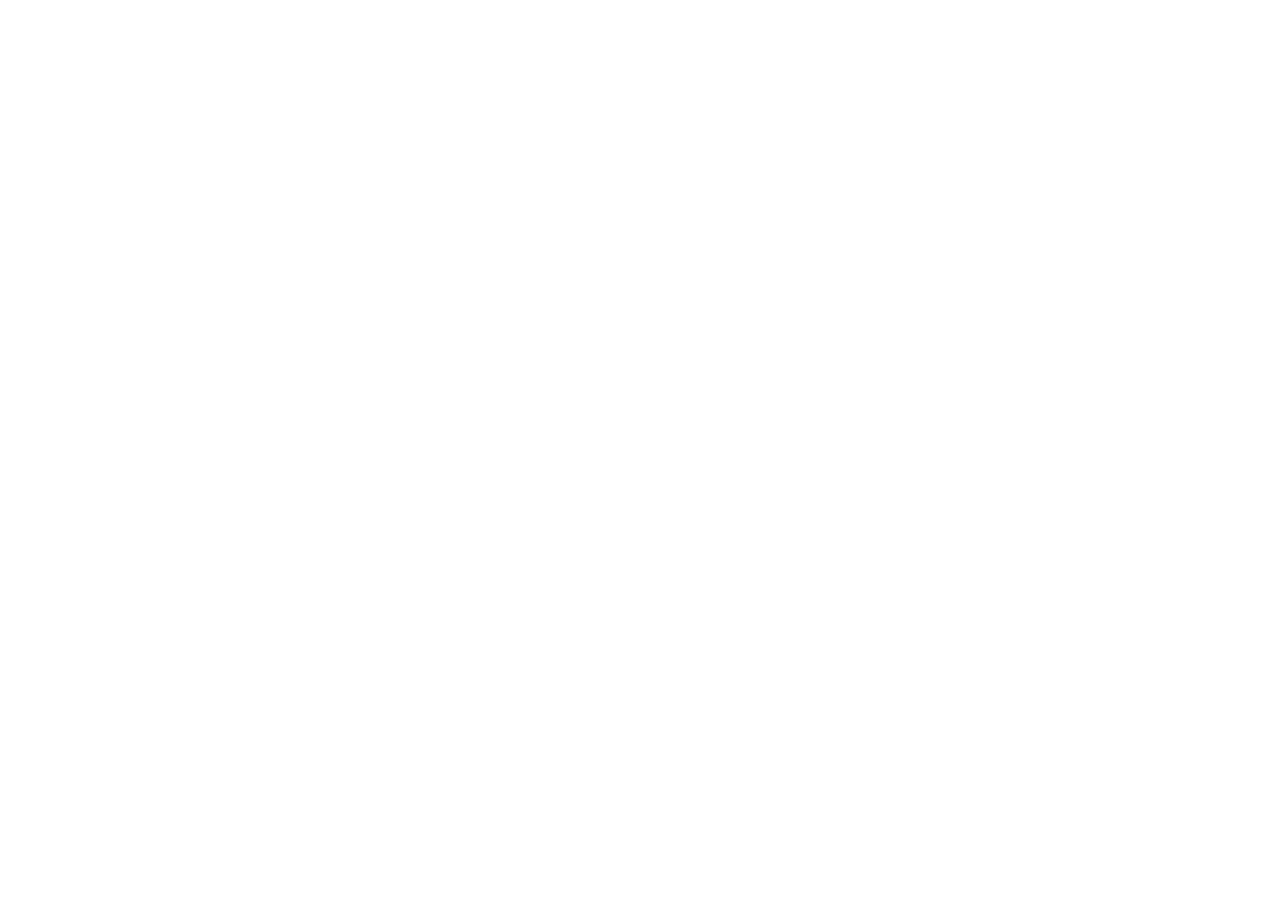
==== Login/index.html @ b0e88dce "about" ====
<!DOCTYPE html>
<html lang="en">
<head>
    <meta charset="UTF-8">
    <meta name="viewport" content="width=device-width, initial-scale=1.0">
    <title>Login</title>
</head>
<body>
    
</body>
</html>
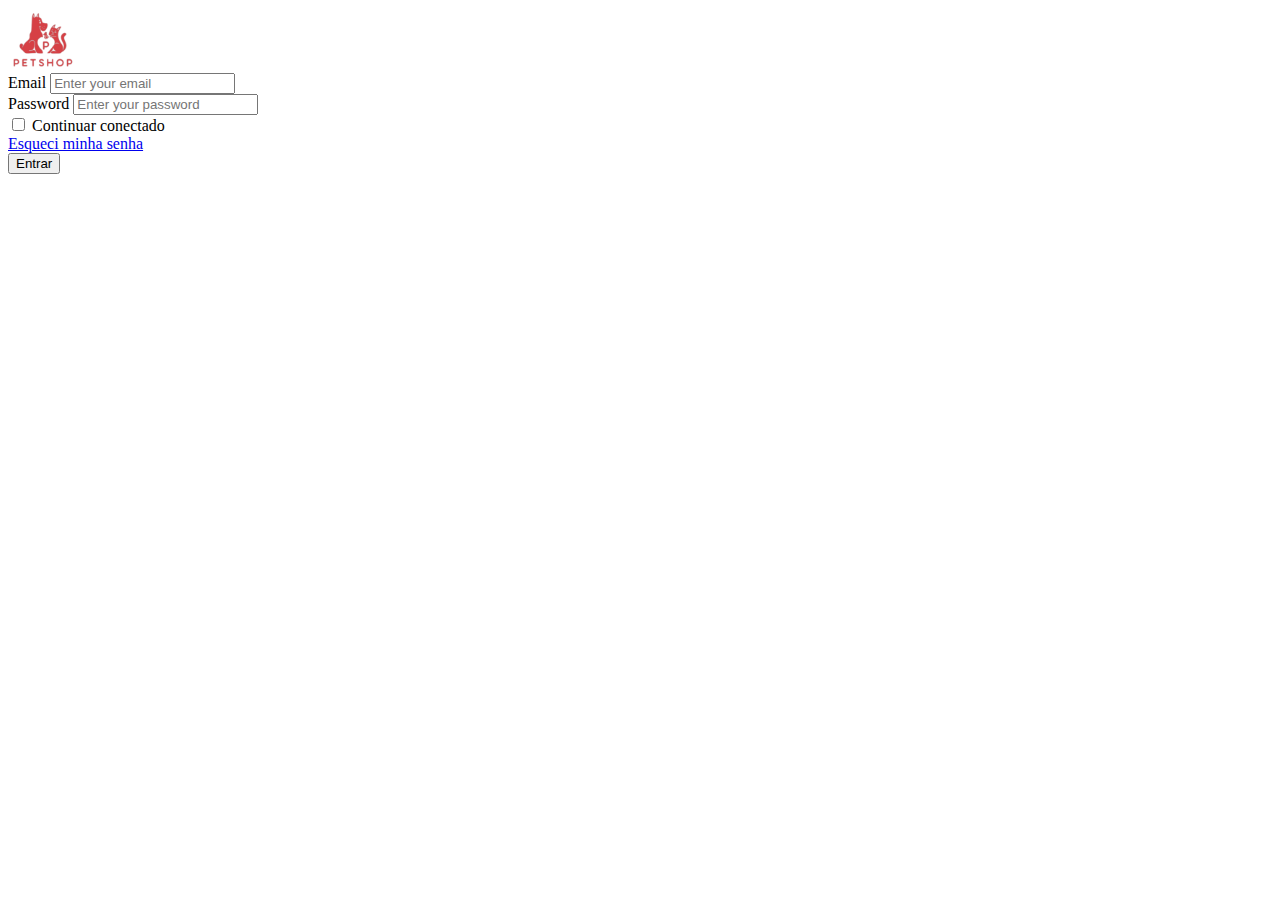
==== commit 40e681e6: "login" ====
--- a/Login/index.html
+++ b/Login/index.html
@@ -3,9 +3,33 @@
 <head>
     <meta charset="UTF-8">
     <meta name="viewport" content="width=device-width, initial-scale=1.0">
+    <link rel="stylesheet" href="style.css">
     <title>Login</title>
 </head>
 <body>
+    <div>
+        <img src="../asset/img/Screenshot 2024-03-29 210201 1.svg" alt="">
+    </div>
+
+    <form class="login-form">
+        <div class="form-group">
+            <label for="email">Email</label>
+            <input type="email" id="email" placeholder="Enter your email" />
+        </div>
+        <div class="form-group">
+            <label for="password">Password</label>
+            <input type="password" id="password" placeholder="Enter your password" />
+        </div>
+        <div class="form-options">
+            <div class="checkbox-group">
+                <input type="checkbox" id="remember-me" />
+                <label for="remember-me">Continuar conectado</label>
+            </div>
+            <a href="#" class="forgot-password">Esqueci minha senha</a>
+        </div>
+        <button type="submit" class="login-button">Entrar</button>
+    </form>
+    
     
 </body>
 </html>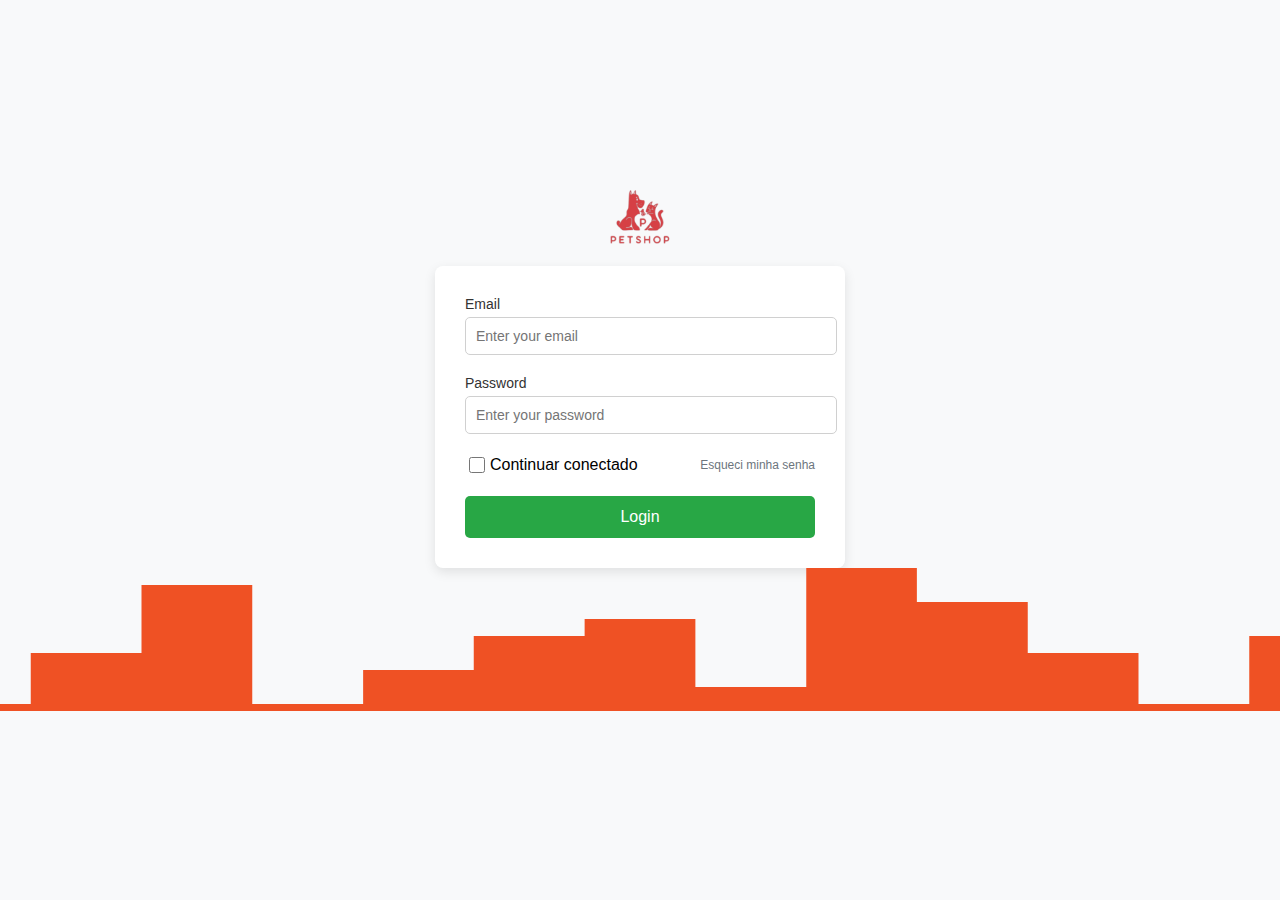
==== commit d3360c9a: "log" ====
--- a/Login/index.html
+++ b/Login/index.html
@@ -7,7 +7,7 @@
     <title>Login</title>
 </head>
 <body>
-    <div>
+    <div class="container">
         <img src="../asset/img/Screenshot 2024-03-29 210201 1.svg" alt="">
     </div>
 
@@ -27,8 +27,15 @@
             </div>
             <a href="#" class="forgot-password">Esqueci minha senha</a>
         </div>
-        <button type="submit" class="login-button">Entrar</button>
+        <button type="submit" class="login-button">Login</button>
     </form>
+
+
+    <footer>
+        <div class="footer">
+            <img src="../asset/img/imgFooter.png" alt="imgFooter">
+        </div>
+    </footer>
     
     
 </body>
--- a/Login/style.css
+++ b/Login/style.css
@@ -0,0 +1,116 @@
+/* CSS Global */
+body {
+    font-family: 'Poppins', sans-serif;
+    background-color: #f8f9fa;
+    display: flex;
+    justify-content: center;
+    align-items: center;
+    height: 100vh;
+    margin: 0;
+    flex-direction: column; /* Menyusun elemen secara vertikal */
+  }
+  
+  /* Container untuk gambar */
+  .container {
+    display: flex;
+    justify-content: center;
+    align-items: center;
+    margin-bottom: 20px; /* Jarak antara gambar dan form */
+  }
+  
+  .container img {
+    max-width: 150px; /* Atur ukuran maksimal gambar */
+    height: auto;
+  }
+  
+  /* Login Form */
+  .login-form {
+    background-color: #fff;
+    padding: 30px;
+    border-radius: 8px;
+    box-shadow: 0 4px 12px rgba(0, 0, 0, 0.1);
+    width: 350px;
+  }
+  
+  /* Form Group */
+  .form-group {
+    margin-bottom: 20px;
+  }
+  
+  .form-group label {
+    display: block;
+    margin-bottom: 5px;
+    font-size: 14px;
+    color: #333;
+  }
+  
+  .form-group input {
+    width: 100%;
+    padding: 10px;
+    border: 1px solid #d0d0d0;
+    border-radius: 5px;
+    font-size: 14px;
+    color: #333;
+    transition: border-color 0.3s;
+  }
+  
+  .form-group input:focus {
+    border-color: #28a745;
+    outline: none;
+  }
+  
+  /* Form Options */
+  .form-options {
+    display: flex;
+    justify-content: space-between;
+    align-items: center;
+    margin-bottom: 20px;
+  }
+  
+  .checkbox-group {
+    display: flex;
+    align-items: center;
+  }
+  
+  .checkbox-group input[type="checkbox"] {
+    margin-right: 5px;
+    width: 16px;
+    height: 16px;
+  }
+  
+  .forgot-password {
+    font-size: 12px;
+    color: #6c757d;
+    text-decoration: none;
+    transition: color 0.3s;
+  }
+  
+  .forgot-password:hover {
+    color: #28a745;
+  }
+  
+  /* Login Button */
+  .login-button {
+    width: 100%;
+    padding: 12px 0;
+    background-color: #28a745;
+    color: #fff;
+    font-size: 16px;
+    border: none;
+    border-radius: 5px;
+    cursor: pointer;
+    transition: background-color 0.3s;
+  }
+  
+  .login-button:hover {
+    background-color: #218838;
+  }
+  
+  /* Responsive Design */
+  @media (max-width: 768px) {
+    .login-form {
+      width: 100%;
+      padding: 20px;
+    }
+  }
+  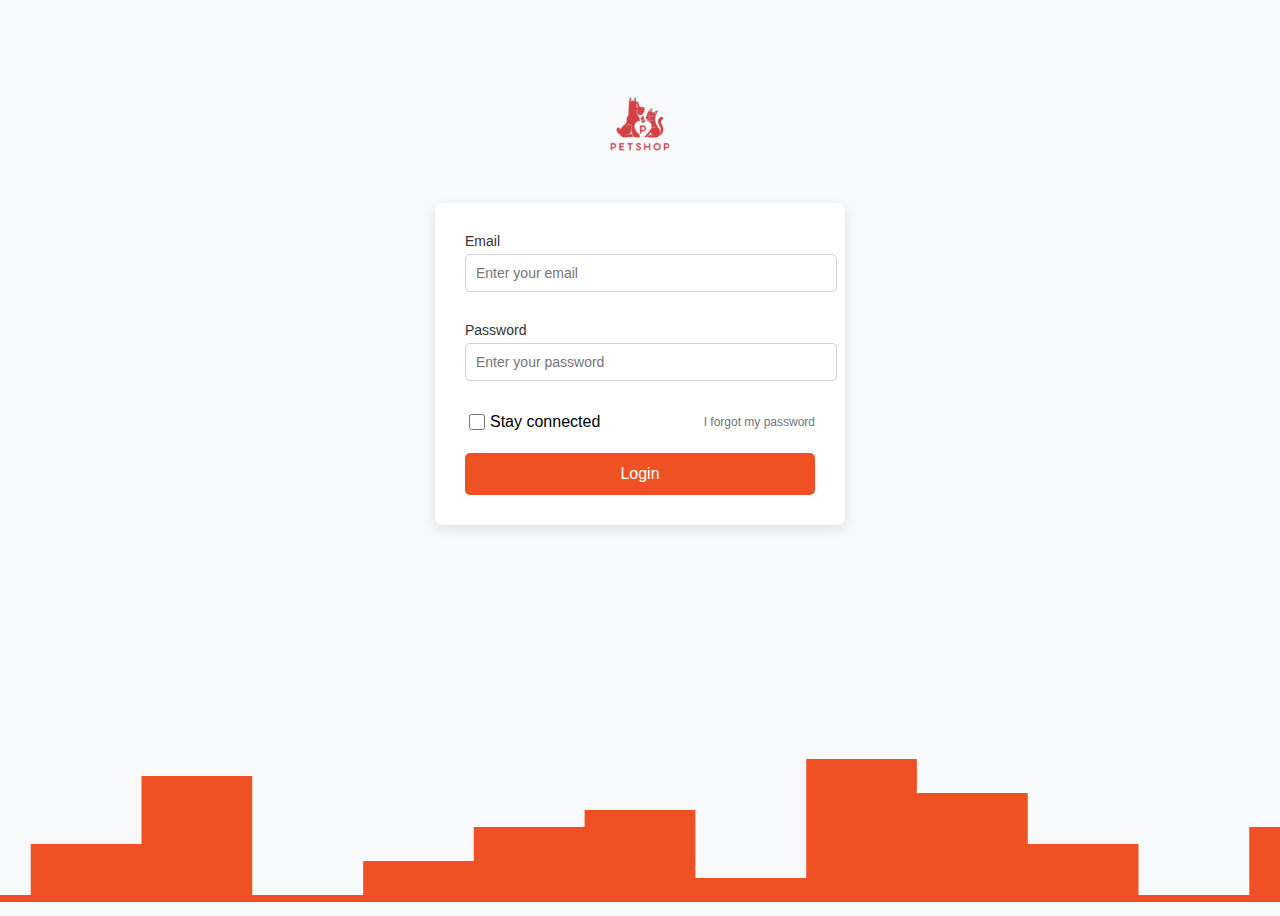
==== commit 2167762a: "editingLogin" ====
--- a/Login/index.html
+++ b/Login/index.html
@@ -23,9 +23,9 @@
         <div class="form-options">
             <div class="checkbox-group">
                 <input type="checkbox" id="remember-me" />
-                <label for="remember-me">Continuar conectado</label>
+                <label for="remember-me">Stay connected</label>
             </div>
-            <a href="#" class="forgot-password">Esqueci minha senha</a>
+            <a href="#" class="forgot-password">I forgot my password</a>
         </div>
         <button type="submit" class="login-button">Login</button>
     </form>
--- a/Login/style.css
+++ b/Login/style.css
@@ -1,116 +1,130 @@
-/* CSS Global */
+
 body {
-    font-family: 'Poppins', sans-serif;
-    background-color: #f8f9fa;
-    display: flex;
-    justify-content: center;
-    align-items: center;
-    height: 100vh;
-    margin: 0;
-    flex-direction: column; /* Menyusun elemen secara vertikal */
-  }
-  
-  /* Container untuk gambar */
-  .container {
-    display: flex;
-    justify-content: center;
-    align-items: center;
-    margin-bottom: 20px; /* Jarak antara gambar dan form */
-  }
-  
-  .container img {
-    max-width: 150px; /* Atur ukuran maksimal gambar */
-    height: auto;
-  }
-  
-  /* Login Form */
+  font-family: 'Poppins', sans-serif;
+  background-color: #f8f9fa;
+  display: flex;
+  flex-direction: column;
+  justify-content: center;
+  align-items: center;
+  height: 600px;
+  overflow-y: hidden;
+}
+
+
+/* Container untuk gambar */
+.container {
+  display: flex;
+  justify-content: center;
+  align-items: center;
+  margin-bottom: 50px; /* Jarak antara gambar dan form */
+}
+
+.container img {
+  max-width: 100px; /* Atur ukuran maksimal gambar */
+}
+
+
+.login-form {
+  background-color: #fff;
+  padding: 30px;
+  border-radius: 8px;
+  box-shadow: 0 4px 12px rgba(0, 0, 0, 0.1);
+  width: 350px;
+  display: flex;
+  flex-direction: column;
+  align-items: center; /* Gambar dan form di tengah */
+}
+
+
+.form-group {
+  margin-bottom: 30px;
+  width: 100%; /* Mengisi lebar form */
+}
+
+.form-group label {
+  display: block;
+  margin-bottom: 5px;
+  font-size: 14px;
+  color: #333;
+}
+
+.form-group input {
+  width: 100%;
+  padding: 10px;
+  border: 1px solid #d0d0d0;
+  border-radius: 5px;
+  font-size: 14px;
+  color: #333;
+  transition: border-color 0.3s;
+}
+
+.form-group input:focus {
+  border-color: #ef5124;
+  outline: none;
+}
+
+.form-options {
+  display: flex;
+  justify-content: space-between;
+  align-items: center;
+  width: 100%; 
+  margin-bottom: 20px;
+}
+
+.checkbox-group {
+  display: flex;
+  align-items: center;
+}
+
+.checkbox-group input[type="checkbox"] {
+  margin-right: 5px;
+  width: 16px;
+  height: 16px;
+}
+
+
+.forgot-password {
+  font-size: 12px;
+  color: #6c757d;
+  text-decoration: none;
+  transition: color 0.3s;
+}
+
+.forgot-password:hover {
+  color: #ef5124;
+}
+
+.login-button {
+  width: 100%;
+  padding: 12px 0;
+  background-color: #ef5124;
+  color: #fff;
+  font-size: 16px;
+  border: none;
+  border-radius: 5px;
+  cursor: pointer;
+  transition: background-color 0.3s;
+}
+
+.login-button:hover {
+  background-color: #781d04;
+}
+
+footer {
+  position: absolute;
+ bottom: -16px;
+  width: 100%;
+  display: flex;
+  justify-content: center;
+  align-items: center;
+  padding: 10px 0;
+  background-color: #f8f9fa;
+}
+
+/* Responsive Design */
+@media (max-width: 768px) {
   .login-form {
-    background-color: #fff;
-    padding: 30px;
-    border-radius: 8px;
-    box-shadow: 0 4px 12px rgba(0, 0, 0, 0.1);
-    width: 350px;
-  }
-  
-  /* Form Group */
-  .form-group {
-    margin-bottom: 20px;
-  }
-  
-  .form-group label {
-    display: block;
-    margin-bottom: 5px;
-    font-size: 14px;
-    color: #333;
-  }
-  
-  .form-group input {
-    width: 100%;
-    padding: 10px;
-    border: 1px solid #d0d0d0;
-    border-radius: 5px;
-    font-size: 14px;
-    color: #333;
-    transition: border-color 0.3s;
-  }
-  
-  .form-group input:focus {
-    border-color: #28a745;
-    outline: none;
-  }
-  
-  /* Form Options */
-  .form-options {
-    display: flex;
-    justify-content: space-between;
-    align-items: center;
-    margin-bottom: 20px;
-  }
-  
-  .checkbox-group {
-    display: flex;
-    align-items: center;
-  }
-  
-  .checkbox-group input[type="checkbox"] {
-    margin-right: 5px;
-    width: 16px;
-    height: 16px;
-  }
-  
-  .forgot-password {
-    font-size: 12px;
-    color: #6c757d;
-    text-decoration: none;
-    transition: color 0.3s;
-  }
-  
-  .forgot-password:hover {
-    color: #28a745;
-  }
-  
-  /* Login Button */
-  .login-button {
-    width: 100%;
-    padding: 12px 0;
-    background-color: #28a745;
-    color: #fff;
-    font-size: 16px;
-    border: none;
-    border-radius: 5px;
-    cursor: pointer;
-    transition: background-color 0.3s;
-  }
-  
-  .login-button:hover {
-    background-color: #218838;
-  }
-  
-  /* Responsive Design */
-  @media (max-width: 768px) {
-    .login-form {
       width: 100%;
       padding: 20px;
-    }
   }
-  +}
